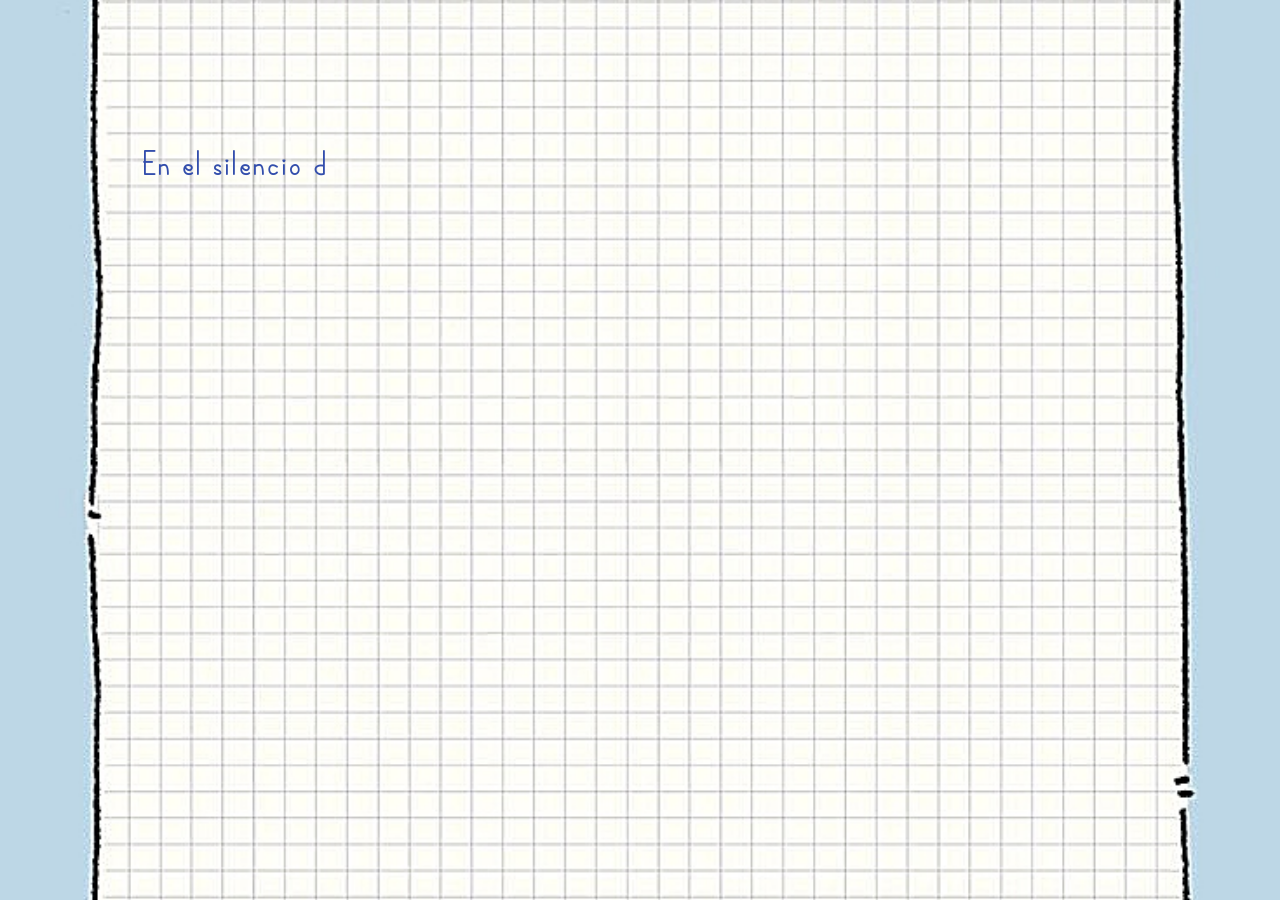
==== letter.html @ eb14872c "Initial commit" ====
<!doctype html>
<html lang="es">
<head>
  <meta charset="utf-8" />
  <meta name="viewport" content="width=device-width,initial-scale=1" />
  <title>Carta</title>
  <link rel="stylesheet" href="styles.css">
  <link href="https://fonts.googleapis.com/css2?family=Rock+Salt&display=swap" rel="stylesheet">
  <style>
    @font-face {
      font-family: 'UserFont';
      src: url('assets/fonts/font.woff2') format('woff2');
      font-weight: normal;
      font-style: normal;
      font-display: swap;
    }
    :root{--bg:#F4F1EA}
    html,body{height:100%;margin:0}
    body{display:flex;align-items:center;justify-content:center;background:#000;color:#fff}
    .letter-page{position:fixed;inset:0;background-image:url('assets/letter-bg.jpg');background-size:cover;background-position:center;display:flex;align-items:center;justify-content:center}
    /* removed white sheet background so text is directly on the background image */
    .sheet{width:min(1100px,92vw);height:min(720px,82vh);background:transparent;padding:3.2rem;border-radius:12px;color:#fff;overflow:auto}
    #typed{white-space:pre-wrap;font-family:'UserFont','Rock Salt', 'Segoe UI', Arial, sans-serif;font-size:clamp(1.3rem,2.6vw,2rem);line-height:1.75;color:#334eac;text-transform:none;font-weight:normal;font-style:normal}
    .open-btn{display:none;margin:2rem auto 0;padding:.9rem 1.4rem;border-radius:10px;background:#A7C7E7;color:#fff;border:0;font-weight:700}
    .open-btn.visible{display:block}
  </style>
</head>
<body>
  <div class="letter-page">
    <div class="sheet" id="sheet">
      <div id="typed"></div>
      <button id="openGift" class="open-btn">-->
      </button>
    </div>
  </div>

  <script>
    // typing + sound
    const text = `En el silencio de los días,  
  cuando el viento trae memorias,  
  apareces como un susurro de cielo,  
  un reflejo azul que se mezcla con verdes eternos  
  y con la blancura de la fe que nunca se apaga.  

  Tu presencia es un misterio,  
  como un jardín que no se abre a cualquiera,  
  pero quien logra entrar descubre  
  flores que no se marchitan,  
  sabiduría que brilla como estrellas ocultas.  

  Eres río que parece frío,  
  pero guarda en su cauce  
  la dulzura de lo secreto,  
  la ternura de lo que pocos alcanzan.  

  El tiempo contigo ha sido un regalo:  
  cuatro estaciones multiplicadas,  
  años que se sienten eternos,  
  como páginas escritas con excelencia,  
  como un canto que Dios mismo bendijo.  

  Y aunque la vida a veces  
  te muestre frágil,  
  tu espíritu es fuerte,  
  tu mente es un templo de claridad,  
  y tu corazón, un faro que guía.  

  Hoy celebro tu existencia,  
  con palabras que buscan abrazarte,  
  con la certeza de que eres  
  un milagro escondido,  
  una obra divina,  
  una amiga que guardo en lo más hondo.`
    const out = document.getElementById('typed')
    const openBtn = document.getElementById('openGift')
    let i=0
    // play full song instead of tiny typing ticks; stop when user opens the gift
    const song = new Audio('assets/Friends.mp3')
    song.volume = 0.6
    song.loop = true
    function typeNext(){
      if(i<=text.length){
        out.textContent = text.slice(0,i)
        i++
        // start the song on the first visible character
        if(i===1){ try{ song.play().catch(()=>console.warn('Friends.mp3 no disponible o bloqueado')) }catch(e){} }
        setTimeout(typeNext, 34 + Math.random()*40)
      } else {
        openBtn.classList.add('visible')
      }
    }
    window.addEventListener('load', ()=> setTimeout(typeNext,300))

    openBtn.addEventListener('click', ()=>{
      // stop the song when user opens the gift
      try{ song.pause(); song.currentTime = 0 }catch(e){}
      try{
        if(window.opener && typeof window.opener.openGiftFromLetter === 'function'){
          window.opener.openGiftFromLetter()
          window.close()
          return
        }
      }catch(e){}
      // fallback: redirect to index and request farewell (gallery removed)
      window.location.href = 'index.html?open=farewell'
    })
  </script>
</body>
</html>
---- styles.css ----
:root{
  --bg:#F4F1EA;
  --accent:#A7C7E7;
  --mint:#B8E0D2;
  --lilac:#CDB4DB;
  --max-width:1100px;
}
*{box-sizing:border-box}
html,body{height:100%;margin:0;font-family:system-ui,-apple-system,Segoe UI,Roboto,'Helvetica Neue',Arial; background:var(--bg); color:#333}
.app{min-height:100vh;display:flex;align-items:center;justify-content:center;padding:0;margin:0}
.stage{display:none;width:100%;max-width:var(--max-width);margin:0;align-items:center;justify-content:center}
.stage--active{display:flex}

/* Login */
.login-card{width:min(420px,92vw);background:#fff;border-radius:12px;box-shadow:0 8px 20px rgba(0,0,0,.08);padding:2rem;display:flex;flex-direction:column;align-items:center}
.login-card h1{margin:0 0 1rem;color:var(--lilac)}
.pin-display{font-size:1.6rem;letter-spacing:12px;margin-bottom:1rem}
.pad{display:grid;grid-template-columns:repeat(3,1fr);gap:.6rem;width:100%}
.pad button{padding:1rem;font-size:1.1rem;border-radius:8px;border:0;background:var(--accent);color:#fff}
.hint{margin-top:.8rem;color:#666}

/* Cake (GIF) */
.cake-wrap{display:flex;flex-direction:column;align-items:center;gap:1.4rem;padding:4vh 2vw}
.gif-frame{position:relative;display:inline-block;overflow:hidden}

/* Deep edge fade using inset shadow in the app background color */
.gif-frame::before{
  content: "";
  position:absolute;
  inset:0;
  pointer-events:none;
  border-radius:0;
  /* scalable deep blur using clamp: smaller on small screens, larger on wide */
  box-shadow: inset 0 0 clamp(60px,8vw,220px) #F4F1EA;
  z-index:2;
}
.cake-gif{width:min(720px,78vw);max-width:100%;height:auto;border-radius:0;box-shadow:none;display:block}
.gif-overlay{position:absolute;left:12px;bottom:12px;width:clamp(110px,14vw,200px);height:auto;border-radius:0;box-shadow:none;z-index:3;transform-origin:center}
.gif-overlay{animation:bellShake 6s ease-in-out infinite}
.note{position:absolute;right:12px;bottom:12px;background:linear-gradient(#fff,#f8fff9);padding:8px 10px;border-radius:14px;border:1px solid rgba(0,0,0,0.03);display:flex;align-items:center;gap:.6rem;z-index:4}
.note button{background:var(--mint);border:0;padding:.5rem .8rem;border-radius:8px}

/* Redecorated LISTO button */
#btn-listo{
  background: linear-gradient(135deg,var(--mint) 0%, var(--accent) 100%);
  color:#fff;
  border:0;
  padding:1rem 1.4rem;
  border-radius:999px;
  font-weight:800;
  font-size:1.12rem;
  box-shadow:0 12px 26px rgba(0,0,0,0.10);
  cursor:pointer;
  transition: transform .15s ease, box-shadow .15s ease, opacity .12s ease;
}
#btn-listo:hover{transform:translateY(-3px);box-shadow:0 14px 28px rgba(0,0,0,0.12)}
#btn-listo:active{transform:translateY(0)}
#btn-listo:focus{outline:3px solid rgba(167,199,231,0.35);outline-offset:3px}

@media (max-width:600px){
  #btn-listo{padding:.7rem 1rem;font-size:1rem}
  .note{right:12px;bottom:12px}
}

@keyframes bellShake{
  0%,80%,100%{transform:translateY(0) rotate(0)}
  82%{transform:translateY(-6px) rotate(-6deg)}
  84%{transform:translateY(4px) rotate(6deg)}
  86%{transform:translateY(-3px) rotate(-3deg)}
}

/* Letter */
.envelope{display:flex;align-items:center;justify-content:center;padding:6vh 2vw}
.paper{width:min(760px,92vw);height:min(60vh,460px);background:linear-gradient(180deg,#fff 0%,#fffefc 100%);border-radius:10px;box-shadow:0 12px 30px rgba(0,0,0,0.08);padding:2rem;position:relative}
#typed-text{white-space:pre-wrap;font-family:inherit;font-size:1.05rem;color:#333}
#open-gift{position:absolute;left:50%;transform:translateX(-50%);bottom:18px;padding:.6rem 1rem;border-radius:8px;background:var(--lilac);color:#fff;border:0}

/* Gallery removed — styles for gallery/fragment layout deleted */

/* Farewell */
.farewell{display:flex;flex-direction:column;align-items:center;justify-content:center;padding:6vh 2vw;text-align:center}
/* farewell image and button */
.farewell-img{max-width:78vw;max-height:56vh;border-radius:10px;box-shadow:0 12px 30px rgba(0,0,0,0.12);display:block;margin:1.2rem auto}
.bye{margin-top:0.9rem;background:linear-gradient(135deg,var(--mint),var(--accent));color:#fff;border:0;padding:.8rem 1.2rem;border-radius:999px;font-weight:800;cursor:pointer;display:inline-flex;align-items:center;gap:.6rem;align-self:center;width:fit-content}
.bye:focus{outline:3px solid rgba(167,199,231,0.35);outline-offset:3px}

.farewell-title{font-size:clamp(1.6rem,3.4vw,2.2rem);font-weight:900;margin:0}
.farewell-subtext{font-size:clamp(1rem,2.2vw,1.3rem);margin-top:.6rem;color:#444}

/* inline farewell video */
.farewell-video{max-width:80vw;max-height:52vh;border-radius:10px;box-shadow:0 16px 40px rgba(0,0,0,0.18);margin-top:1rem;background:#000}
.farewell-title.hidden,.farewell-subtext.hidden,.farewell-img.hidden,.farewell-video.hidden,.bye.hidden{display:none}

/* Modal */
.modal{position:fixed;inset:0;background:rgba(0,0,0,.45);display:flex;align-items:center;justify-content:center;backdrop-filter:blur(6px);-webkit-backdrop-filter:blur(6px);z-index:40}
.modal-inner{width:min(900px,95vw);background:#fff;border-radius:10px;padding:1rem;position:relative}
.modal-inner video{width:100%;height:auto;border-radius:8px}
.modal-inner button{position:absolute;right:10px;top:10px;border:0;background:transparent;font-size:1.4rem}

/* Envelope modal specifics */
.envelope-modal-inner{max-width:760px;padding:1.2rem;background:transparent;box-shadow:none;display:flex;align-items:center;justify-content:center}
.envelope-modal-inner img{display:block;margin:auto;max-width:60vw;width:clamp(96px,12vw,240px);height:auto;border-radius:8px}
.envelope-modal-inner button{right:6px;top:6px;color:#fff}

/* small screens */
@media (max-width:600px){
  .pad button{padding:.8rem}
  .cake{width:80vw;height:28vh}
  .frame{min-width:180px;height:140px}
}

/* helper */
.hidden{display:none}

/* confetti canvas full-bleed */
#confetti-canvas{position:fixed;left:0;top:0;width:100%;height:100%;pointer-events:none}
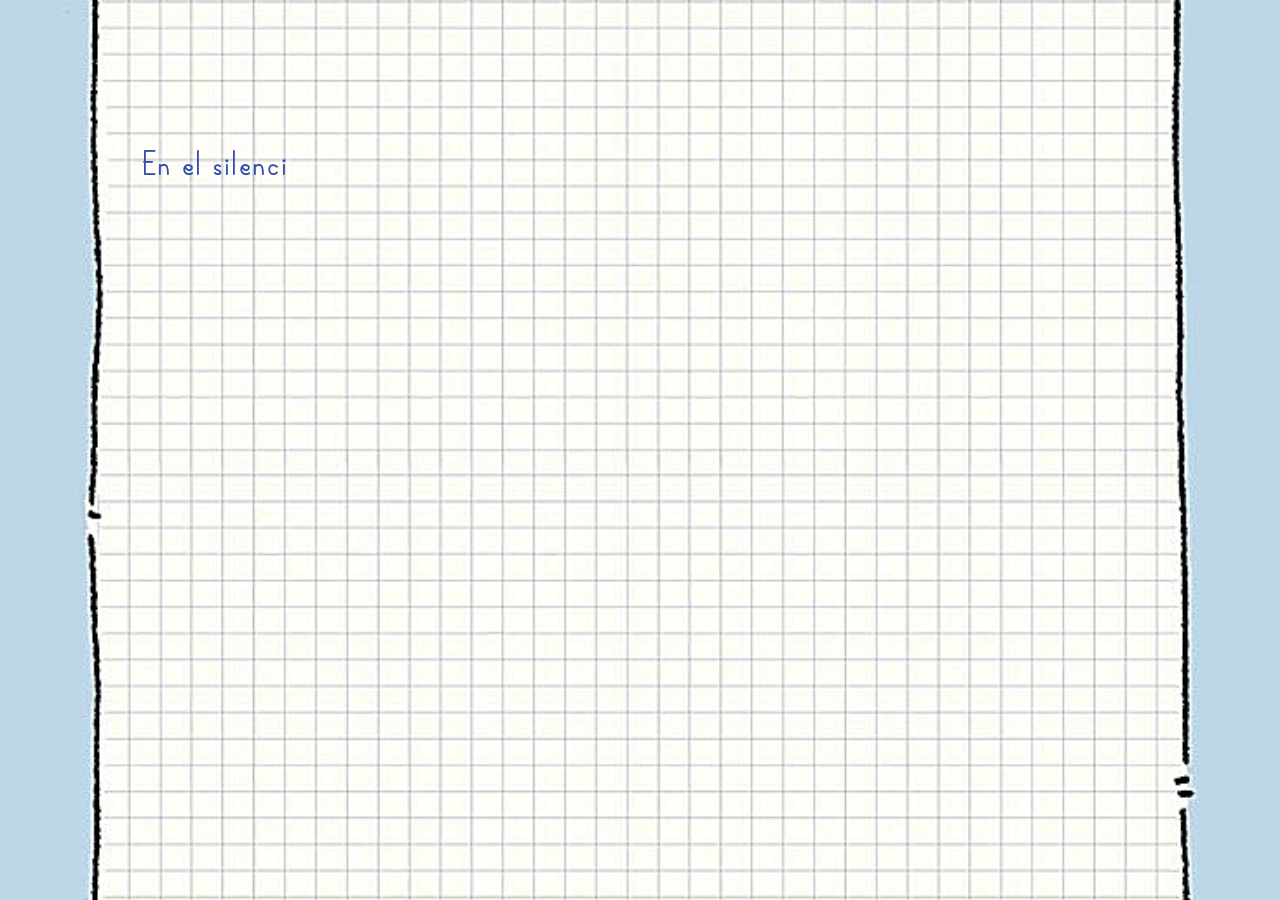
==== commit 0e6d49a4: "Proyecto de cumpleaños Maribe l" ====
--- a/letter.html
+++ b/letter.html
@@ -55,6 +55,7 @@
 
   El tiempo contigo ha sido un regalo:  
   cuatro estaciones multiplicadas,  
+  git remote remove origin
   años que se sienten eternos,  
   como páginas escritas con excelencia,  
   como un canto que Dios mismo bendijo.  
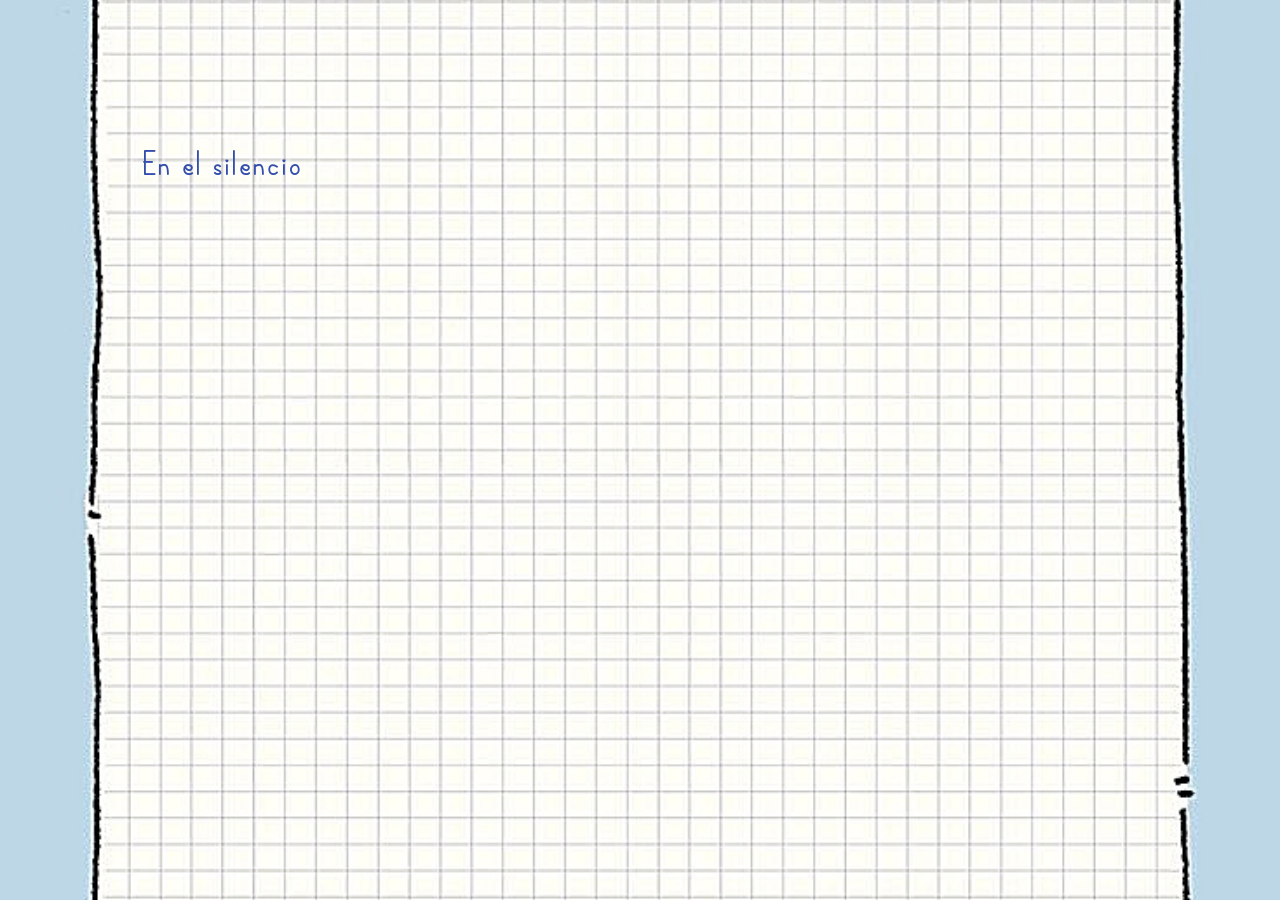
==== commit d17fdf5b: "Disminuir tamaño letra carta en móvil" ====
--- a/letter.html
+++ b/letter.html
@@ -21,6 +21,10 @@
     /* removed white sheet background so text is directly on the background image */
     .sheet{width:min(1100px,92vw);height:min(720px,82vh);background:transparent;padding:3.2rem;border-radius:12px;color:#fff;overflow:auto}
     #typed{white-space:pre-wrap;font-family:'UserFont','Rock Salt', 'Segoe UI', Arial, sans-serif;font-size:clamp(1.3rem,2.6vw,2rem);line-height:1.75;color:#334eac;text-transform:none;font-weight:normal;font-style:normal}
+    @media (max-width:420px){
+      /* Slightly smaller font on small phones to avoid overflow */
+      #typed{font-size:1.05rem}
+    }
     .open-btn{display:none;margin:2rem auto 0;padding:.9rem 1.4rem;border-radius:10px;background:#A7C7E7;color:#fff;border:0;font-weight:700}
     .open-btn.visible{display:block}
   </style>
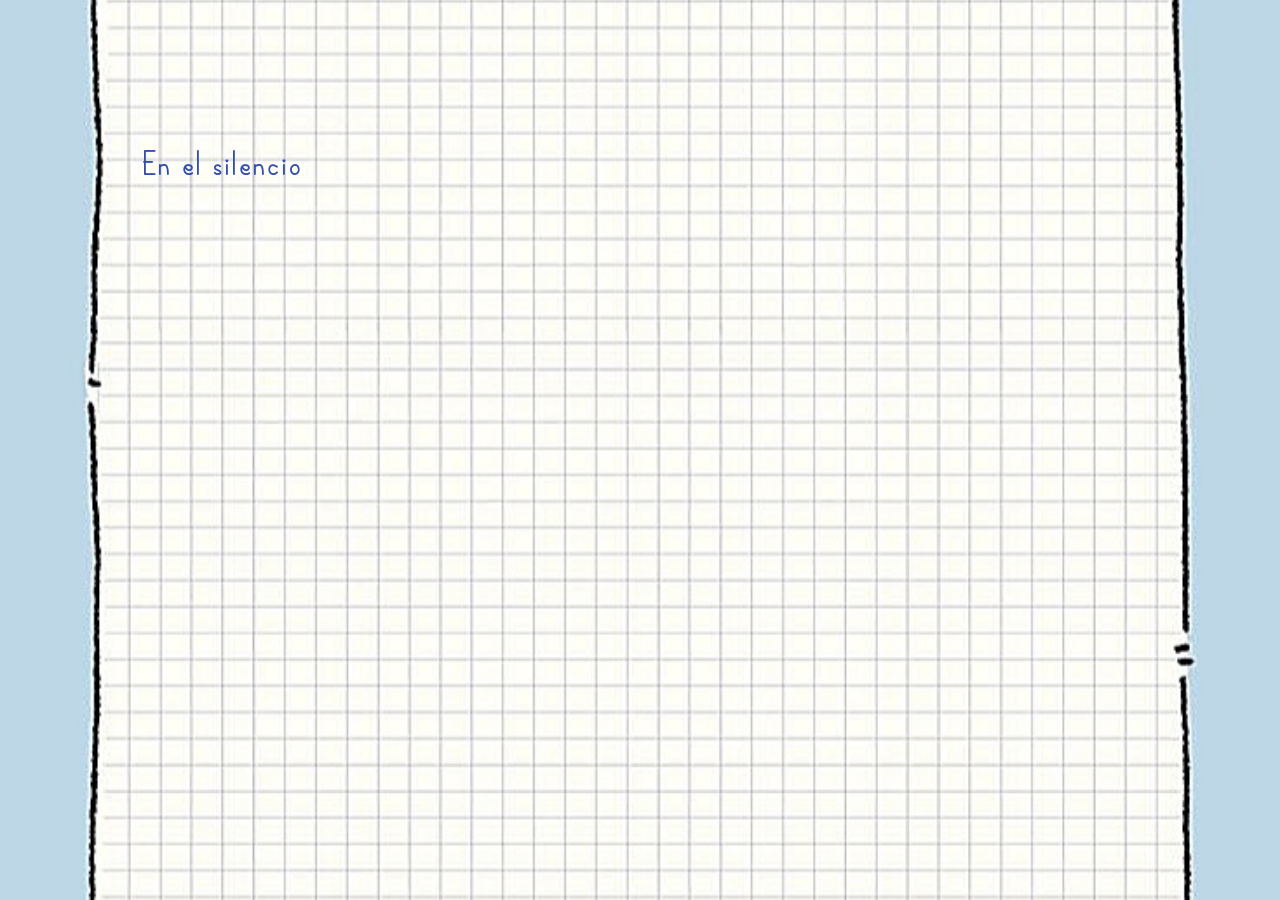
==== commit d8f645d1: "ultima correccion" ====
--- a/letter.html
+++ b/letter.html
@@ -58,8 +58,7 @@
   la ternura de lo que pocos alcanzan.  
 
   El tiempo contigo ha sido un regalo:  
-  cuatro estaciones multiplicadas,  
-  git remote remove origin
+  cuatro estaciones multiplicadas,
   años que se sienten eternos,  
   como páginas escritas con excelencia,  
   como un canto que Dios mismo bendijo.  
